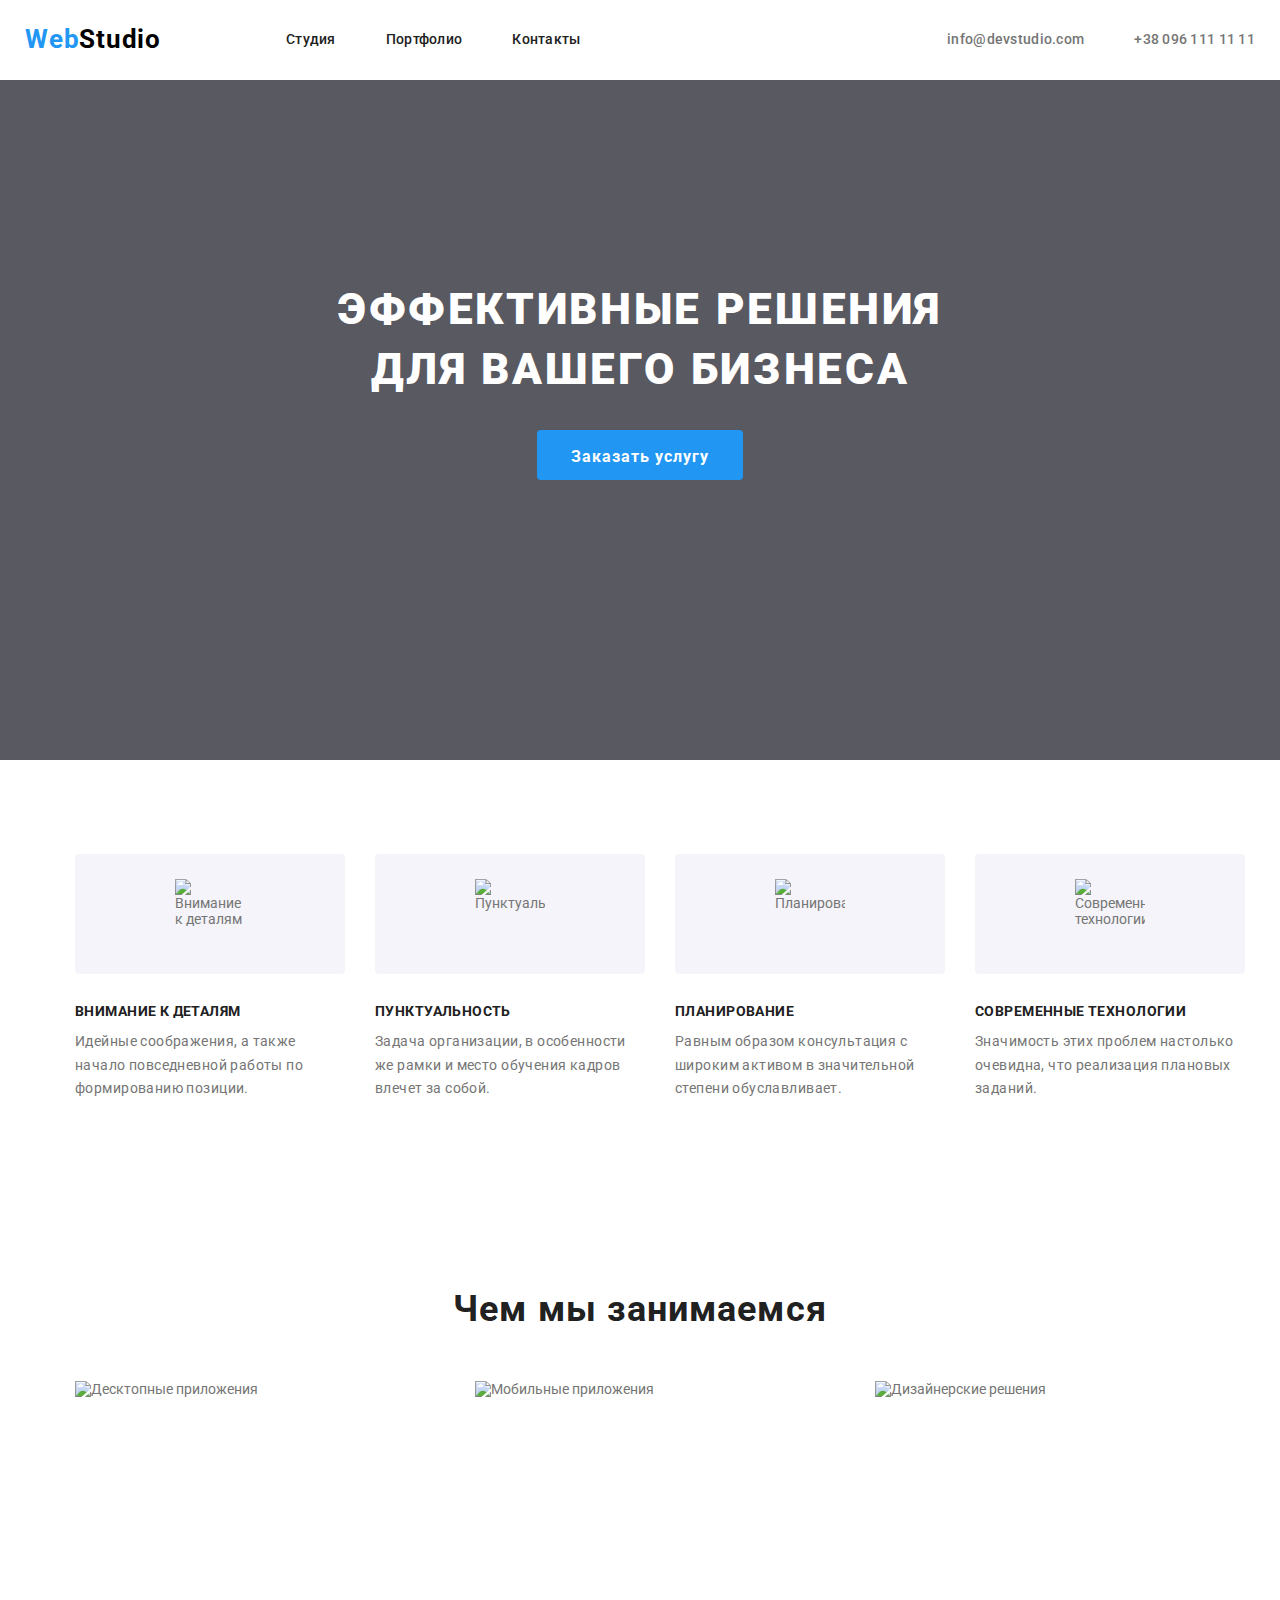
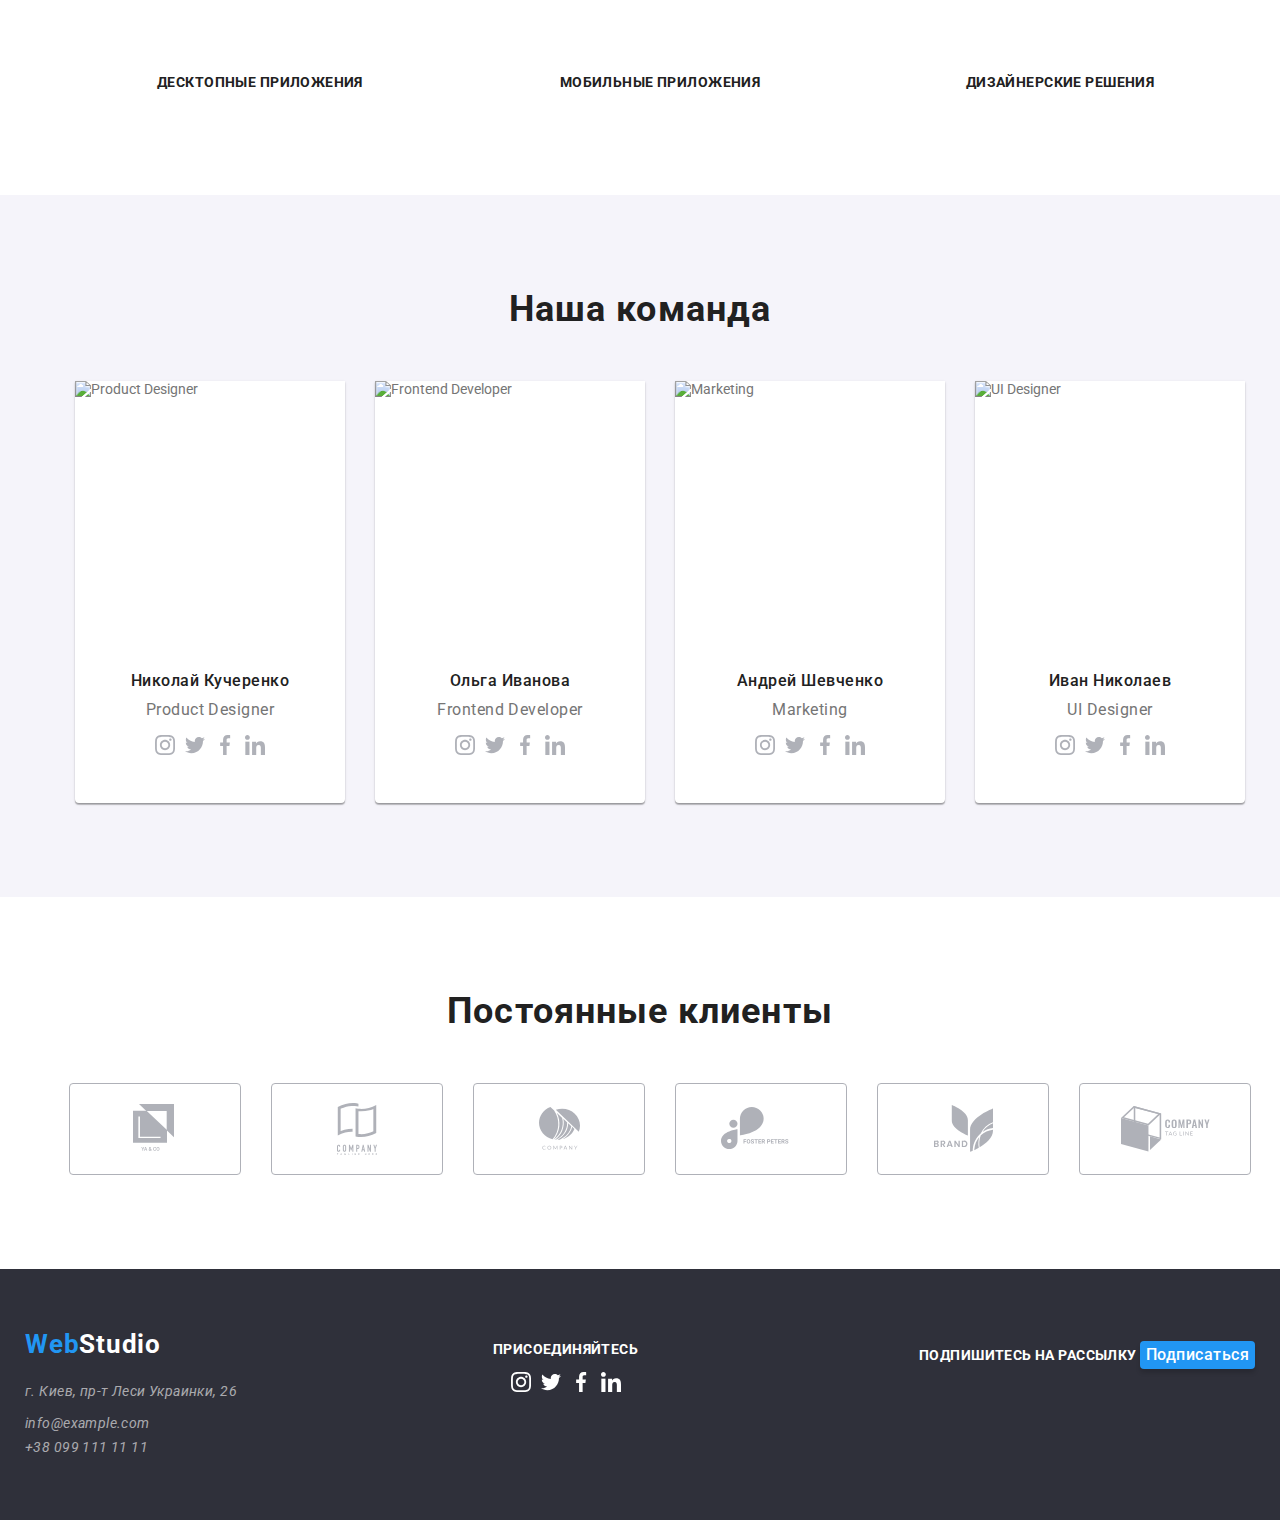
==== index.html @ 4f523de4 "create 4" ====
<!DOCTYPE html>
<html lang="en">
<head>
    <meta charset="UTF-8">
    <meta name="viewport" content="width=device-width, initial-scale=1.0">
    <title>WebStudio</title>
    <link href="https://fonts.googleapis.com/css2?family=Raleway:wght@700&family=Roboto:wght@400;500;700;900&display=swap" rel="stylesheet">
    <link rel="stylesheet" href="./CSS/normalize.css">
    <link rel="stylesheet" href="./CSS/styles.css">
</head>
<body>
    <header class="header">
        <div class="container">      
        <nav class="navigation">
    <a class="logo link" href="">
        <span class="web">Web</span>Studio
    </a>    
    <ul class="navigation-list list">
        <li class="navigation-list-item"> 
            <a class="navigation-link link" href="./index.html">Студия</a> </li>
        <li class="navigation-list-item"> 
            <a class="navigation-link link" href="./portfolio.html">Портфолио</a> </li>
        <li class="navigation-list-item"> 
            <a class="navigation-link link" href="">Контакты</a> </li>
    </ul>
</nav>
    <ul class="header-address list">
        <li> <a class="header-mailto link" href="mailto:info@devstudio.com">info@devstudio.com</a> </li>
        <li> <a class="header-tel link" href="tel:+380961111111">+38 096 111 11 11</a> </li>
    </ul>
    </div>
</header>
    <main>
    <section class="hero">
        <div class="container">
        <h1 class="hero-title">Эффективные решения <br> для вашего бизнеса</h1>
        <button class="modal-button">Заказать услугу</button>
    </div>
</section>
<section class="section">
    <div class="container">
    <ul class="special list">
    <li class="speciality features">
    <img class="special-item-img" src="../homework-01/images/Vector.svg" alt="Внимание к деталям">
    <h3 class="subtitle">Внимание к деталям</h3> 
    <p class="description">Идейные соображения, а также начало повседневной 
        работы по формированию позиции. </p>  
    </li>
    <li class="speciality features">
<img class="special-item-img" src="../homework-01/images/Vector(1).svg" alt="Пунктуальность">
<h3 class="subtitle">Пунктуальность</h3> 
<p class="description">Задача организации, в особенности же рамки
     и место обучения кадров влечет за собой. </p>  
</li>
    <li class="speciality features">
<img class="special-item-img" src="../homework-01/images/Vector(2).svg" alt="Планирование">
<h3 class="subtitle">Планирование</h3> 
<p class="description">Равным образом консультация с широким 
    активом в значительной степени обуславливает.</p>  
</li>
    <li class="speciality features">
<img class="special-item-img" src="../homework-01/images/Vector(3).svg" alt="Современные технологии">
<h3 class="subtitle">Современные технологии</h3> 
<p class="description">Значимость этих проблем настолько очевидна,
     что реализация плановых заданий.</p>  
</li>
</ul>
</div>
</section>
<section class="section">
    <div class="container">
<h2 class="section-subtitle">Чем мы занимаемся</h2>
<ul class="doing-list list">
    <li class="speciality">
   <img src="../homework-01/images/img.jpg" alt="Десктопные приложения"  width="370"
   height="294">
     <h3 class="subtitle-box">Десктопные приложения</h3>
    </li>
    <li class="speciality">
        <img src="../homework-01/images/box.jpg" alt="Мобильные приложения"  width="370"
        height="294">
          <h3 class="subtitle-box">Мобильные приложения</h3>
    </li>
    <li class="speciality">
        <img src="../homework-01/images/img(1).jpg" alt="Дизайнерские решения"  width="370"
        height="294">
          <h3 class="subtitle-box">Дизайнерские решения</h3>
    </li>
</ul>
</div>
</section>
<section class="team section">
    <div class="container">
    <h2 class="section-subtitle">Наша команда</h2>
   <ul class="our-team list">
    <li class="speciality team-item">
        <img class="our-team-img" src="../homework-01/images/img(2).jpg" alt="Product Designer" width="270" height="260">
        <h3 lang="ru" class="subtitle-name">Николай Кучеренко</h3>
        <p lang="en" class="subtitle-position">Product Designer</p>
        <ul class="team-icon list">
            <li class="icon"> <a class="link" href=""> <img src="./images/insta2.svg" alt="Instagram logo"/> </a>
            </li>
            <li class="icon"> <a  class="link" href=""> <img src="./images/twit1.svg" alt="Twitter logo"/></a>
            </li>
            <li class="icon"> <a class="link" href=""> <img src="./images/faceb1.svg" alt="Facebook logo"/></a>
            </li>
            <li class="icon"> <a class="link" href=""> <img src="./images/link1.svg" alt="Linkedin logo"/></a>
            </li>
        </ul>
    </li>
    <li class="speciality team-item">
        <img class="our-team-img" src="../homework-01/images/img(3).jpg" alt="Frontend Developer" width="270" height="260">
        <h3 lang="ru" class="subtitle-name">Ольга Иванова</h3>
        <p lang="en" class="subtitle-position">Frontend Developer</p>
        <ul class="team-icon list">
            <li class="icon"> <a href=""><img src="./images/insta2.svg" alt="Instagram logo"/> </a>
            </li>
            <li class="icon"> <a href=""><img src="./images/twit1.svg" alt="Twitter logo"/></a>
            </li>
            <li class="icon"> <a href=""><img src="./images/faceb1.svg" alt="Facebook logo"/></a>
            </li>
            <li class="icon"> <a href=""><img src="./images/link1.svg" alt="Linkedin logo"/></a>
            </li>
        </ul>
    </li>
    <li class="speciality team-item">
        <img class="our-team-img" src="../homework-01/images/img(4).jpg" alt="Marketing" width="270" height="260">
        <h3 lang="ru" class="subtitle-name">Андрей Шевченко</h3>
        <p lang="en" class="subtitle-position">Marketing</p>
        <ul class="team-icon list">
            <li class="icon"> <a  href=""> <img src="./images/insta2.svg" alt="Instagram logo"/> </a>
            </li>
            <li class="icon"> <a  href=""> <img src="./images/twit1.svg" alt="Twitter logo"/></a>
            </li>
            <li class="icon"> <a  href=""> <img src="./images/faceb1.svg" alt="Facebook logo"/></a>
            </li>
            <li class="icon"> <a  href=""> <img src="./images/link1.svg" alt="Linkedin logo"/></a>
            </li>
        </ul>
    </li>
    <li class="speciality team-item">
        <img class="our-team-img" src="../homework-01/images/img(5).jpg" alt="UI Designer" width="270" height="260">
        <h3 lang="ru" class="subtitle-name">Иван Николаев</h3>
        <p lang="en" class="subtitle-position">UI Designer</p>
        <ul class="team-icon list">
            <li class="icon"> <a  href=""> <img src="./images/insta2.svg" alt="Instagram logo"/> </a>
            </li>
            <li class="icon"> <a  href=""> <img src="./images/twit1.svg" alt="Twitter logo"/></a>
            </li>
            <li class="icon"> <a  href=""> <img src="./images/faceb1.svg" alt="Facebook logo"/></a>
            </li>
            <li class="icon"> <a  href=""> <img src="./images/link1.svg" alt="Linkedin logo"/></a>
            </li>
        </ul>
    </li>
    </ul>
</div>
</section>
<section class="section">
    <div class="container">
    <h2 class="section-subtitle">Постоянные клиенты</h2>
    <ul class="our-clients list">
        <li class="client-icon speciality">
            <a href=""><img src="./images/logo1.svg" alt="Company logo 1"/> </a>
        </li>
        <li class="client-icon speciality">
            <a href=""><img src="./images/logo2.svg" alt="Company logo 2"/> </a>
        </li>
        <li class="client-icon speciality">
            <a href=""><img src="./images/logo3.svg" alt="Company logo 3"/> </a>
        </li>
        <li class="client-icon speciality">
            <a href=""><img src="./images/logo4.svg" alt="Company logo 4"/> </a>
        </li>
        <li class="client-icon speciality">
            <a href=""><img src="./images/logo5.svg" alt="Company logo 5"/> </a>
        </li>
        <li class="client-icon speciality">
            <a href=""><img src="./images/logo6.svg" alt="Company logo 6"/> </a>
        </li>
    </ul>
</div>
</section>
</main>
<footer class="footer">
    <div class="container">
  <div class="footer-logo">  
      <a class="logotype link" href="">
    <span class="web">Web</span>Studio
</a> 
    <address>
        <p class="address">г. Киев, пр-т Леси Украинки, 26</p>
        <a class="footer-mailto" href="mailto:info@example.com">info@example.com</a> <br/>
        <a class="footer-tel" href="tel:+380991111111">+38 099 111 11 11</a>
    </address>
</div>
<div class="footer-subscribe">
<b class="footer-subtitle">ПРИСОЕДИНЯЙТЕСЬ</b>
        <ul class="footer-icons list">
    <li class="footer-icons-label"> 
     <a href=""><img src="./images/instagram-f.svg" alt="Instagram logo"/> </a>
    </li>
    <li class="footer-icons-label"> 
        <a  href=""> <img src="./images/twitter-f.svg" alt="Twitter logo"/> </a>
    </li>
    <li class="footer-icons-label"> 
        <a  href=""> <img src="./images/facebook-f.svg" alt="Facebook logo"/> </a>
    </li>
    <li class="footer-icons-label"> 
        <a  href=""> <img src="./images/linkedin-f.svg" alt="Linkedin logo"/> </a>
    </li>
</ul>
</div>
<div class="footer-subtitle-subtitle">
    <b class="footer-subtitle">ПОДПИШИТЕСЬ НА РАССЫЛКУ</b>
    <button class="footer-button">Подписаться</button>
</div>
    </div>
</footer>
</body>
</html>
---- CSS/styles.css ----
:root {
    --main-font:'Roboto', sans-serif;
    --secondary-font:'Raleway', sans-serif;
    --title-light-theme-color: #212121;
    --title-dark-theme-color:#FFFFFF;
    --main-text-color:#757575;
    --aksent-color:#2196F3;
}
body {
    font-family: var(--main-font);
    font-size: 14px;
    background-color: #FFFFF;
    color: var(--main-text-color);
}
.logo {
padding-top: 24px;
padding-bottom: 25px;
margin-right: 85px;
font-family: var(--secondary-font)
font-style: normal;
font-weight: bold;
font-size: 26px;
line-height: 1.19;
letter-spacing: 0.03em;
color:#000000;
}
.web {
    color: var(--aksent-color);
}
.link {
    text-decoration: none;
    display: block;
}
.list {
    list-style:none;
}
.container {
    width: 1230px;
    padding-left: 15px;
    padding-right: 15px;
    margin-left: auto;
    margin-right: auto;
}
.header .container {
    display: flex;
    align-items: center;
    justify-content: space-between;
}
.header-address {
    display: flex;}
.header-mailto, .header-tel {
    padding-top: 32px;
    padding-bottom: 32px;
}
.header-mailto {
    margin-right: 50px;
}
.navigation {
    display: flex;
    align-items: center;
}
.navigation-list {
display: flex;
margin-top: 0px;
margin-bottom: 0px;
}
.navigation-link {
padding-top: 32px;
padding-bottom: 32px;
}
.navigation-list-item:not(:last-child) {
    margin-right: 50px;
}
.navigation-link,.header-mailto,.header-tel {
    font-weight: 500;
    font-size: 14px;
    line-height: 1.14;
    letter-spacing: 0.02em;  
    color: var(--title-light-theme-color);
}
.navigation-link:hover,
.navigation-link:focus {
    color: var(--aksent-color);
}
.header-address {
    margin-top: 0px;
    margin-bottom: 0px;
}
.header-mailto,.header-tel {
    color: var(--main-text-color);
    }
.header-mailto:hover, 
.header-mailto:focus {
color: var(--aksent-color);
}
.header-tel:hover, 
.header-tel:focus {
color: var(--aksent-color);
}
.hero {
    display: flex;
    background-color: rgba(47, 48, 58, 0.8);
    
    padding-top: 200px;
    padding-bottom: 280px;
}
.hero-title {
    margin-top: 0px;
margin-bottom: 30px;
font-weight: 900;
font-size: 44px;
line-height:1.36;
text-align: center;
letter-spacing: 0.06em;
text-transform: uppercase;
color: var(--title-dark-theme-color);
}
.modal-button {
display: flex;
margin: auto;
padding: 10px 32px;
min-width: 200px;
height: 50px;
font-weight: bold;
font-size: 16px;
line-height: 1.88;
text-align: center;
letter-spacing: 0.06em;
background-color: var(--aksent-color);
color: var(--title-dark-theme-color);
border-radius: 4px;
border-color: transparent;
}
img {
    display: block;
}
p {
    margin-top: 0px;
    margin-bottom: 0px;
}
.section {
    padding-top: 94px;
    padding-bottom: 94px;
}
.special {
    display: flex;
    justify-content: center;
    margin-top: 0px;
    margin-bottom: 0px;
    }
.speciality:not(:last-child) {
    margin-right: 30px;}

.special-item-img {
display: flex;
justify-content: center;
align-items: center;
margin-bottom: 30px;
width: 70px;
height: 70px;
padding-left: 100px;
padding-right: 100px;
padding-top: 25px;
padding-bottom: 25px;
background: #F5F4FA;
border-color: transparent;
border-radius: 4px;
}    
.subtitle, .subtitle-box, .footer-subtitle {
font-weight: bold;
font-size: 14px;
line-height: 1.14;
letter-spacing: 0.03em;
text-transform: uppercase;
color: var(--title-light-theme-color)
}
.features {
    width: 270px;
}
.doing-list {
    display: flex;
    justify-content: center;
    margin-top: 0px;
    margin-bottom: 0px;
}
.team {
    background: #F5F4FA;
}
h2 {
    margin-top: 0px;
    margin-bottom: 50px;
}
h3 {
    margin-top: 0px;
    margin-bottom: 10px;
}
.our-team {
    display: flex;
    justify-content: center;
    margin-top: 0px;
    margin-bottom: 0px;   
}
.team-item {
    width: 270px;
height: 422px;
background: #FFFFFF;
box-shadow: 0px 2px 1px rgba(0, 0, 0, 0.2), 0px 1px 1px rgba(0, 0, 0, 0.14), 0px 1px 3px rgba(0, 0, 0, 0.12);
border-radius: 0px 0px 4px 4px;
}
.our-team-img {
    margin-bottom: 30px;
}
.description, .description-portfolio {
font-size: 14px;
line-height: 1.71;
letter-spacing: 0.03em;
color:var(--main-text-color);
}
.description-portfolio {
margin-bottom: 20px;
font-size: 16px;
line-height: 1.88;
}
.section-subtitle {
font-weight: bold;
font-size: 36px;
line-height: 1.16;
text-align: center;
letter-spacing: 0.03em;
color: var(--title-light-theme-color)
}
.subtitle-box {
text-align: center;
color: var(--title-light-theme-color);
}
.subtitle-name {
    margin-bottom: 10px;
}
.subtitle-position {
    margin-bottom: 16px;
}
.subtitle-name, .subtitle-position {
font-weight: 500;
font-size: 16px;
line-height: 1.19;
text-align: center;
letter-spacing: 0.03em;
color: var(--title-light-theme-color)
}
.subtitle-position {
font-weight: normal;
color: var(--main-text-color);
}
.team-icon {
    display: flex;
    align-items: center;
    justify-content: center;
    padding-left: 0px;
}
.icon:hover,
.icon:focus {
    background-color: var(--aksent-color);
}
.icon:not(:last-child) {
    margin-right: 10px;
}
.team-icon-img {
    ;
    width: 44px;
    height: 44px;
}
.our-clients {
    display: flex;
    justify-content: center;
    margin-top: 0px;
    margin-bottom: 0px;
}
.client-icon {
display: flex;
justify-content: center;
align-items: center;
width: 170px;
height: 90px;
border: 1px solid #AFB1B8;
border-radius: 4px;
}
.client-icon:not(:last-child) {
    margin-right: 30px;
}
.client-icon:hover,
.client-icon:focus {
    border-color: var(--aksent-color);
}
.footer {
    background: #2F303A;   
}
.footer .container {
    display: flex;
    justify-content: space-between;
    }
.footer-logo {
    margin-right: 69px;
    padding-top: 60px;
    padding-bottom: 60px;
}
.logotype {
margin-bottom: 20px;
font-family: var(--secondary-font)
font-style: normal;
font-weight: bold;
font-size: 26px;
line-height: 1.19;
letter-spacing: 0.03em;
}
.logotype,.address {
color:var(--title-dark-theme-color);
}
.footer-mailto, .footer-tel, .address{
text-decoration: none;
font-weight: normal;
font-size: 14px;
line-height: 1.71;
letter-spacing: 0.03em;
color: rgba(255, 255, 255, 0.6);
}

.address,.footer-mailto {
margin-bottom: 9px;
}

.footer-mailto:hover,
.footer-mailto:focus {
    color: var(--aksent-color);
}
.footer-tel:hover,
.footer-tel:focus {
    color: var(--aksent-color);
}
.footer-subscribe {
margin-right: 94px;
padding-top: 72px;
   }
 .footer-subtitle-subtitle {
 padding-top: 72px;
    
 }  
.footer-subtitle {
margin-bottom: 20px;
color: var(--title-dark-theme-color);
}
.footer-icons {
    display: flex;
    justify-content: center;
    align-items: center;
    padding-left: 0px;
    margin-bottom: 0px;
    }
.footer-icons-label:not(:last-child) {
    margin-right: 10px;}

.footer-button {
font-weight: 500;
font-size: 16px;
line-height: 1.625;
text-align: center;
letter-spacing: 0.03em;
color: var(--title-dark-theme-color);
background: var(--aksent-color);
box-shadow: 0px 4px 4px rgba(0, 0, 0, 0.15);
border-radius: 4px;
border: transparent;
}

.button-item {
    display: flex;
    align-items: center;
    justify-content: center;
    padding-top: 93px;
    padding-bottom: 50px;
}
.button {
    margin-right: 8px;
    padding-top: 6px;
    padding-bottom: 6px;
    padding-left: 22px;
    padding-right: 22px;
background: #F5F4FA;
border-radius: 4px;
border-color: transparent;
}
.button:hover,
.button:focus {
    background-color: var(--aksent-color);
    color: var(--title-dark-theme-color);
}
.portfolio-container {
    display: flex;
    flex-wrap: wrap;
    margin-top: 0px;
    margin-bottom: 0px;
}
.portfolio-list {
margin-right: 30px;
margin-bottom: 30px;
width: 370px;
height: 404px;
background: #FFFFFF;
border: 1px solid #EEEEEE;
}
.portfolio-list:nth-child(3n) {
    margin: 0px;
}
.portfolio-list:nth-last-child(-n + 3){
    margin-bottom: 0px;
}
.portfolio-link {
    margin-bottom: 20px;
}
.subtitle-portfolio {
    margin-bottom: 4px;
font-weight: bold;
font-size: 18px;
line-height: 2;
letter-spacing: 0.06em;
color: var(--title-light-theme-color);
}
.subtitle-portfolio, .description-portfolio {
    margin-left: 24px;
    margin-right: 24px;
}
.text-portfolio {
font-size: 18px;
line-height: 1.56;
letter-spacing: 0.03em;
color: var(--title-dark-theme-color);
}
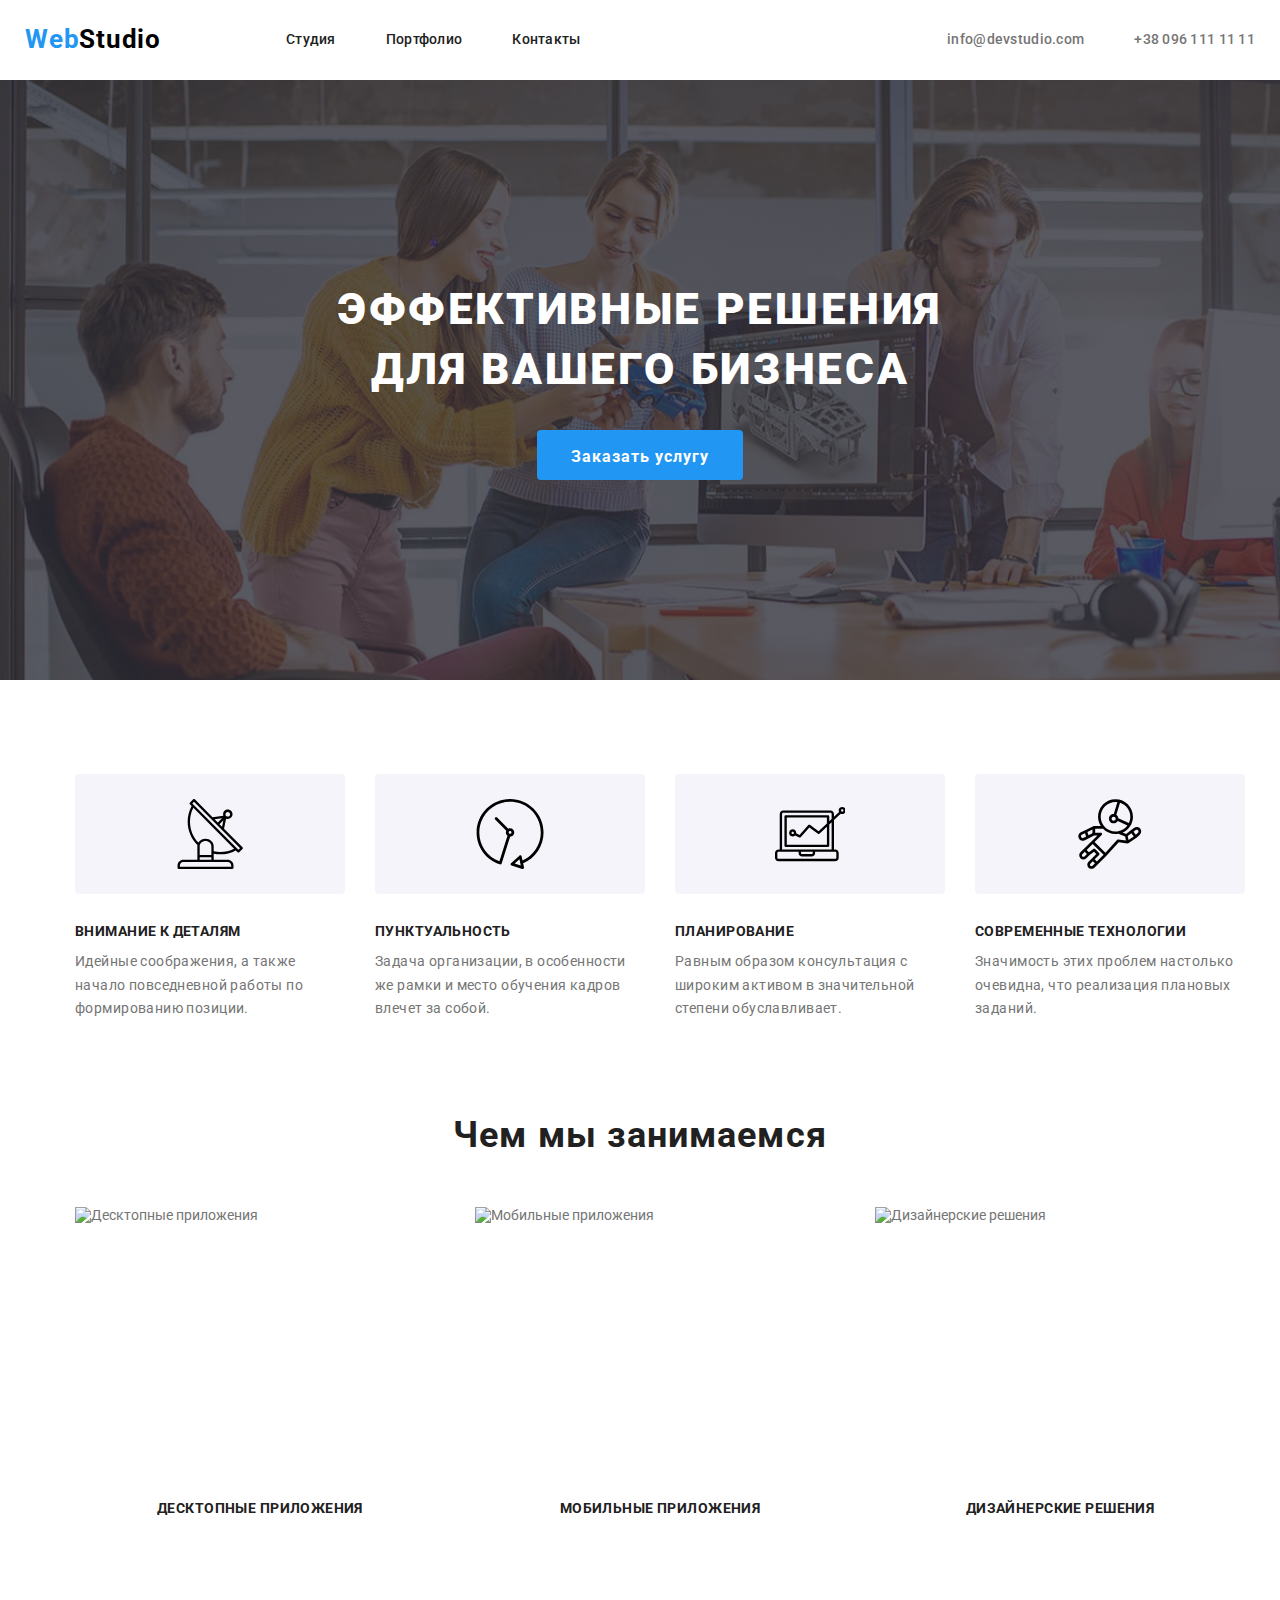
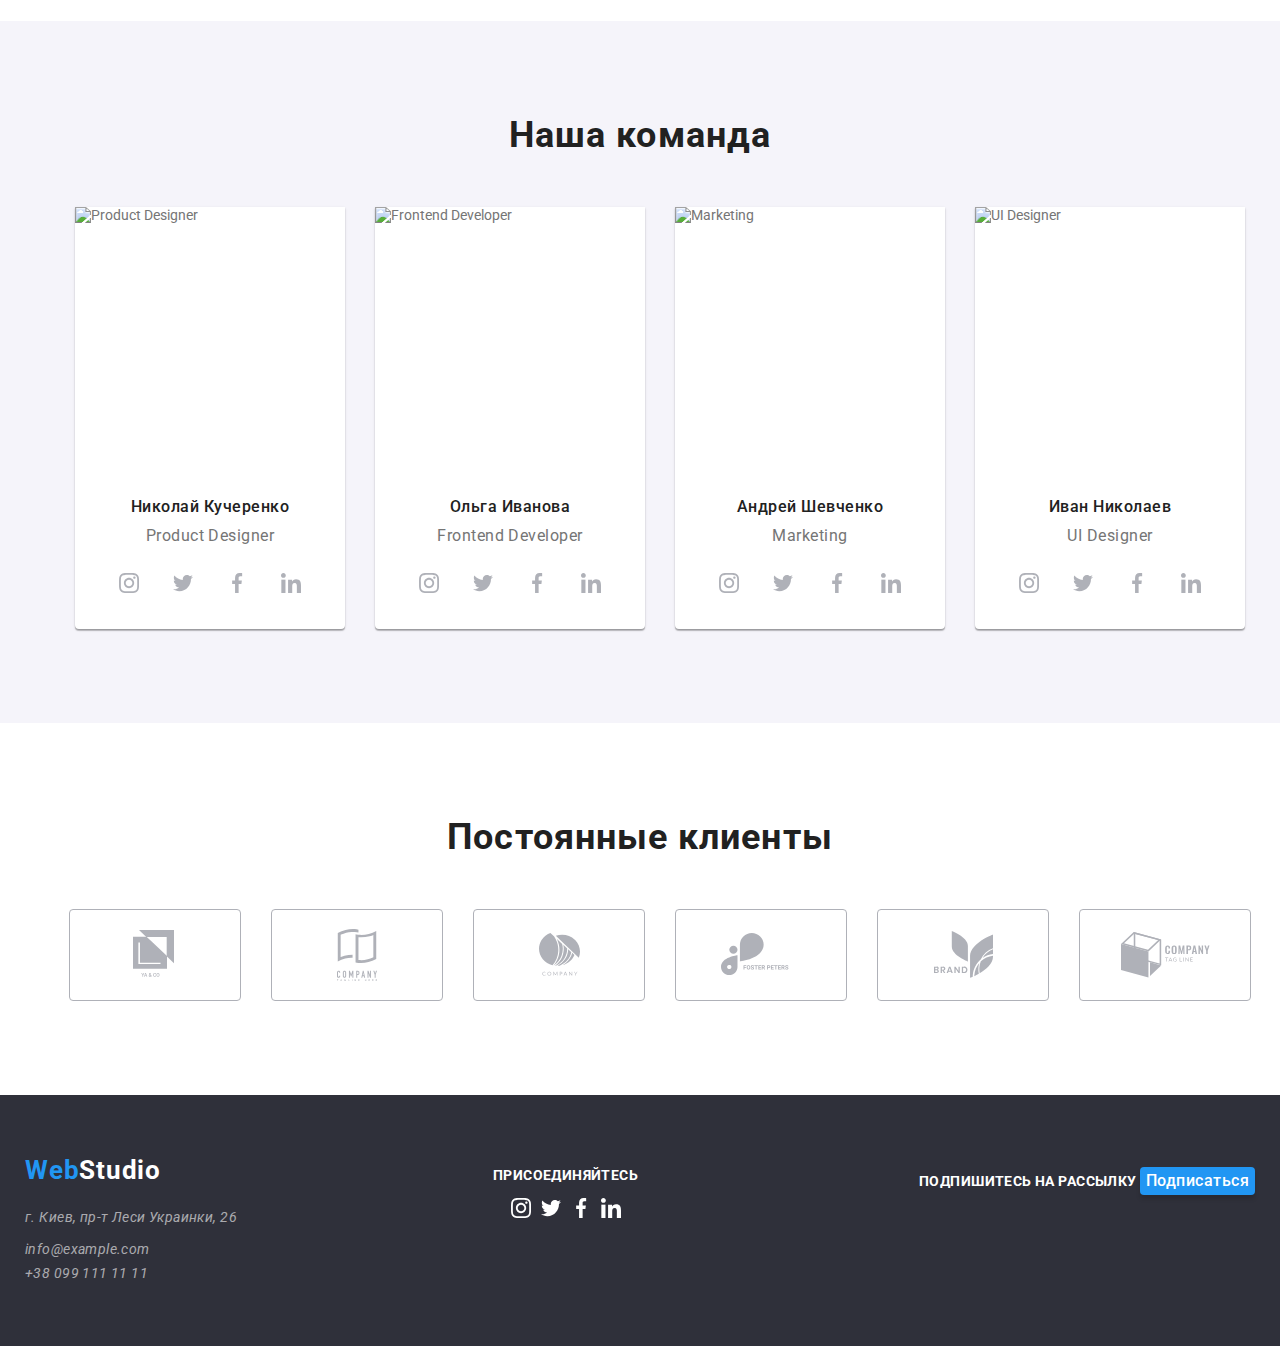
==== commit af9802cf: "Сделала соц иконки" ====
--- a/index.html
+++ b/index.html
@@ -37,29 +37,37 @@
         <button class="modal-button">Заказать услугу</button>
     </div>
 </section>
-<section class="section">
+<section class="section our-features">
     <div class="container">
     <ul class="special list">
     <li class="speciality features">
-    <img class="special-item-img" src="../homework-01/images/Vector.svg" alt="Внимание к деталям">
+    <svg class="special-item-img">
+        <use href="./images/sprite.svg#icon-Vector"></use>
+    </svg>
     <h3 class="subtitle">Внимание к деталям</h3> 
     <p class="description">Идейные соображения, а также начало повседневной 
         работы по формированию позиции. </p>  
     </li>
     <li class="speciality features">
-<img class="special-item-img" src="../homework-01/images/Vector(1).svg" alt="Пунктуальность">
+        <svg class="special-item-img">
+            <use href="./images/sprite.svg#icon-Vector1"></use>
+        </svg>
 <h3 class="subtitle">Пунктуальность</h3> 
 <p class="description">Задача организации, в особенности же рамки
      и место обучения кадров влечет за собой. </p>  
 </li>
     <li class="speciality features">
-<img class="special-item-img" src="../homework-01/images/Vector(2).svg" alt="Планирование">
+        <svg class="special-item-img">
+            <use href="./images/sprite.svg#icon-Vector2"></use>
+        </svg>
 <h3 class="subtitle">Планирование</h3> 
 <p class="description">Равным образом консультация с широким 
     активом в значительной степени обуславливает.</p>  
 </li>
     <li class="speciality features">
-<img class="special-item-img" src="../homework-01/images/Vector(3).svg" alt="Современные технологии">
+        <svg class="special-item-img">
+            <use href="./images/sprite.svg#icon-Vector3"></use>
+        </svg>
 <h3 class="subtitle">Современные технологии</h3> 
 <p class="description">Значимость этих проблем настолько очевидна,
      что реализация плановых заданий.</p>  
@@ -67,7 +75,7 @@
 </ul>
 </div>
 </section>
-<section class="section">
+<section class="section our-work">
     <div class="container">
 <h2 class="section-subtitle">Чем мы занимаемся</h2>
 <ul class="doing-list list">
@@ -98,13 +106,21 @@
         <h3 lang="ru" class="subtitle-name">Николай Кучеренко</h3>
         <p lang="en" class="subtitle-position">Product Designer</p>
         <ul class="team-icon list">
-            <li class="icon"> <a class="link" href=""> <img src="./images/insta2.svg" alt="Instagram logo"/> </a>
-            </li>
-            <li class="icon"> <a  class="link" href=""> <img src="./images/twit1.svg" alt="Twitter logo"/></a>
-            </li>
-            <li class="icon"> <a class="link" href=""> <img src="./images/faceb1.svg" alt="Facebook logo"/></a>
-            </li>
-            <li class="icon"> <a class="link" href=""> <img src="./images/link1.svg" alt="Linkedin logo"/></a>
+            <li class="icon"> <a class="team-icon-social-list link" href=""> 
+                <svg class="team-icon-list-svg">
+                <use href="./images/sprite.svg#icon-insta2"></use></svg></a>
+            </li>
+            <li class="icon"> <a  class="team-icon-social-list link" href=""> 
+                <svg class="team-icon-list-svg">
+                <use href="./images/sprite.svg#icon-twit1"></use> </svg></a>             </svg></a>
+            </li>
+            <li class="icon"> <a class="team-icon-social-list link" href=""> 
+                <svg class="team-icon-list-svg">
+                <use href="./images/sprite.svg#icon-faceb1"></use></svg></a>
+            </li>
+            <li class="icon"> <a class="team-icon-social-list link" href=""> 
+                <svg class="team-icon-list-svg">
+                <use href="./images/sprite.svg#icon-link1"></use></svg></a>
             </li>
         </ul>
     </li>
@@ -113,13 +129,21 @@
         <h3 lang="ru" class="subtitle-name">Ольга Иванова</h3>
         <p lang="en" class="subtitle-position">Frontend Developer</p>
         <ul class="team-icon list">
-            <li class="icon"> <a href=""><img src="./images/insta2.svg" alt="Instagram logo"/> </a>
-            </li>
-            <li class="icon"> <a href=""><img src="./images/twit1.svg" alt="Twitter logo"/></a>
-            </li>
-            <li class="icon"> <a href=""><img src="./images/faceb1.svg" alt="Facebook logo"/></a>
-            </li>
-            <li class="icon"> <a href=""><img src="./images/link1.svg" alt="Linkedin logo"/></a>
+            <li class="icon"> <a class="team-icon-social-list link" href=""> 
+                <svg class="team-icon-list-svg">
+                <use href="./images/sprite.svg#icon-insta2"></use></svg></a>
+            </li>
+            <li class="icon"> <a  class="team-icon-social-list link" href=""> 
+                <svg class="team-icon-list-svg">
+                <use href="./images/sprite.svg#icon-twit1"></use> </svg></a>             </svg></a>
+            </li>
+            <li class="icon"> <a class="team-icon-social-list link" href=""> 
+                <svg class="team-icon-list-svg">
+                <use href="./images/sprite.svg#icon-faceb1"></use></svg></a>
+            </li>
+            <li class="icon"> <a class="team-icon-social-list link" href=""> 
+                <svg class="team-icon-list-svg">
+                <use href="./images/sprite.svg#icon-link1"></use></svg></a>
             </li>
         </ul>
     </li>
@@ -128,13 +152,21 @@
         <h3 lang="ru" class="subtitle-name">Андрей Шевченко</h3>
         <p lang="en" class="subtitle-position">Marketing</p>
         <ul class="team-icon list">
-            <li class="icon"> <a  href=""> <img src="./images/insta2.svg" alt="Instagram logo"/> </a>
-            </li>
-            <li class="icon"> <a  href=""> <img src="./images/twit1.svg" alt="Twitter logo"/></a>
-            </li>
-            <li class="icon"> <a  href=""> <img src="./images/faceb1.svg" alt="Facebook logo"/></a>
-            </li>
-            <li class="icon"> <a  href=""> <img src="./images/link1.svg" alt="Linkedin logo"/></a>
+            <li class="icon"> <a class="team-icon-social-list link" href=""> 
+                <svg class="team-icon-list-svg">
+                <use href="./images/sprite.svg#icon-insta2"></use></svg></a>
+            </li>
+            <li class="icon"> <a  class="team-icon-social-list link" href=""> 
+                <svg class="team-icon-list-svg">
+                <use href="./images/sprite.svg#icon-twit1"></use> </svg></a>             </svg></a>
+            </li>
+            <li class="icon"> <a class="team-icon-social-list link" href=""> 
+                <svg class="team-icon-list-svg">
+                <use href="./images/sprite.svg#icon-faceb1"></use></svg></a>
+            </li>
+            <li class="icon"> <a class="team-icon-social-list link" href=""> 
+                <svg class="team-icon-list-svg">
+                <use href="./images/sprite.svg#icon-link1"></use></svg></a>
             </li>
         </ul>
     </li>
@@ -143,13 +175,21 @@
         <h3 lang="ru" class="subtitle-name">Иван Николаев</h3>
         <p lang="en" class="subtitle-position">UI Designer</p>
         <ul class="team-icon list">
-            <li class="icon"> <a  href=""> <img src="./images/insta2.svg" alt="Instagram logo"/> </a>
-            </li>
-            <li class="icon"> <a  href=""> <img src="./images/twit1.svg" alt="Twitter logo"/></a>
-            </li>
-            <li class="icon"> <a  href=""> <img src="./images/faceb1.svg" alt="Facebook logo"/></a>
-            </li>
-            <li class="icon"> <a  href=""> <img src="./images/link1.svg" alt="Linkedin logo"/></a>
+            <li class="icon"> <a class="team-icon-social-list link" href=""> 
+                <svg class="team-icon-list-svg">
+                <use href="./images/sprite.svg#icon-insta2"></use></svg></a>
+            </li>
+            <li class="icon"> <a  class="team-icon-social-list link" href=""> 
+                <svg class="team-icon-list-svg">
+                <use href="./images/sprite.svg#icon-twit1"></use> </svg></a>             </svg></a>
+            </li>
+            <li class="icon"> <a class="team-icon-social-list link" href=""> 
+                <svg class="team-icon-list-svg">
+                <use href="./images/sprite.svg#icon-faceb1"></use></svg></a>
+            </li>
+            <li class="icon"> <a class="team-icon-social-list link" href=""> 
+                <svg class="team-icon-list-svg">
+                <use href="./images/sprite.svg#icon-link1"></use></svg></a>
             </li>
         </ul>
     </li>
--- a/CSS/styles.css
+++ b/CSS/styles.css
@@ -99,10 +99,13 @@
 }
 .hero {
     display: flex;
-    background-color: rgba(47, 48, 58, 0.8);
-    
+    background-image: linear-gradient(rgba(47, 48, 58, 0.8),
+     rgba(47, 48, 58, 0.8)
+     ), url(../images/Header-img.jpg);
+    background-repeat: no-repeat;
+   background-size: 1600px 600px;
     padding-top: 200px;
-    padding-bottom: 280px;
+    padding-bottom: 200px;
 }
 .hero-title {
     margin-top: 0px;
@@ -141,6 +144,9 @@
 .section {
     padding-top: 94px;
     padding-bottom: 94px;
+}
+.our-features {
+    padding-bottom: 0px;
 }
 .special {
     display: flex;
@@ -257,17 +263,29 @@
     justify-content: center;
     padding-left: 0px;
 }
-.icon:hover,
-.icon:focus {
-    background-color: var(--aksent-color);
-}
 .icon:not(:last-child) {
     margin-right: 10px;
 }
-.team-icon-img {
-    ;
+.team-icon-social-list {
+display: flex;
+    justify-content: center;
+    align-items: center;
     width: 44px;
     height: 44px;
+    border-radius: 50%;
+    background-color: var(--title-dark-theme-color)
+}
+.team-icon-social-list:hover {
+    background-color: var(--aksent-color);
+}
+.team-icon-list-svg {
+   width: 20px;
+    height: 20px;
+    fill: #AFB1B8;
+}
+.team-icon-social-list:hover .team-icon-list-svg
+{
+    fill: var(--title-dark-theme-color);
 }
 .our-clients {
     display: flex;
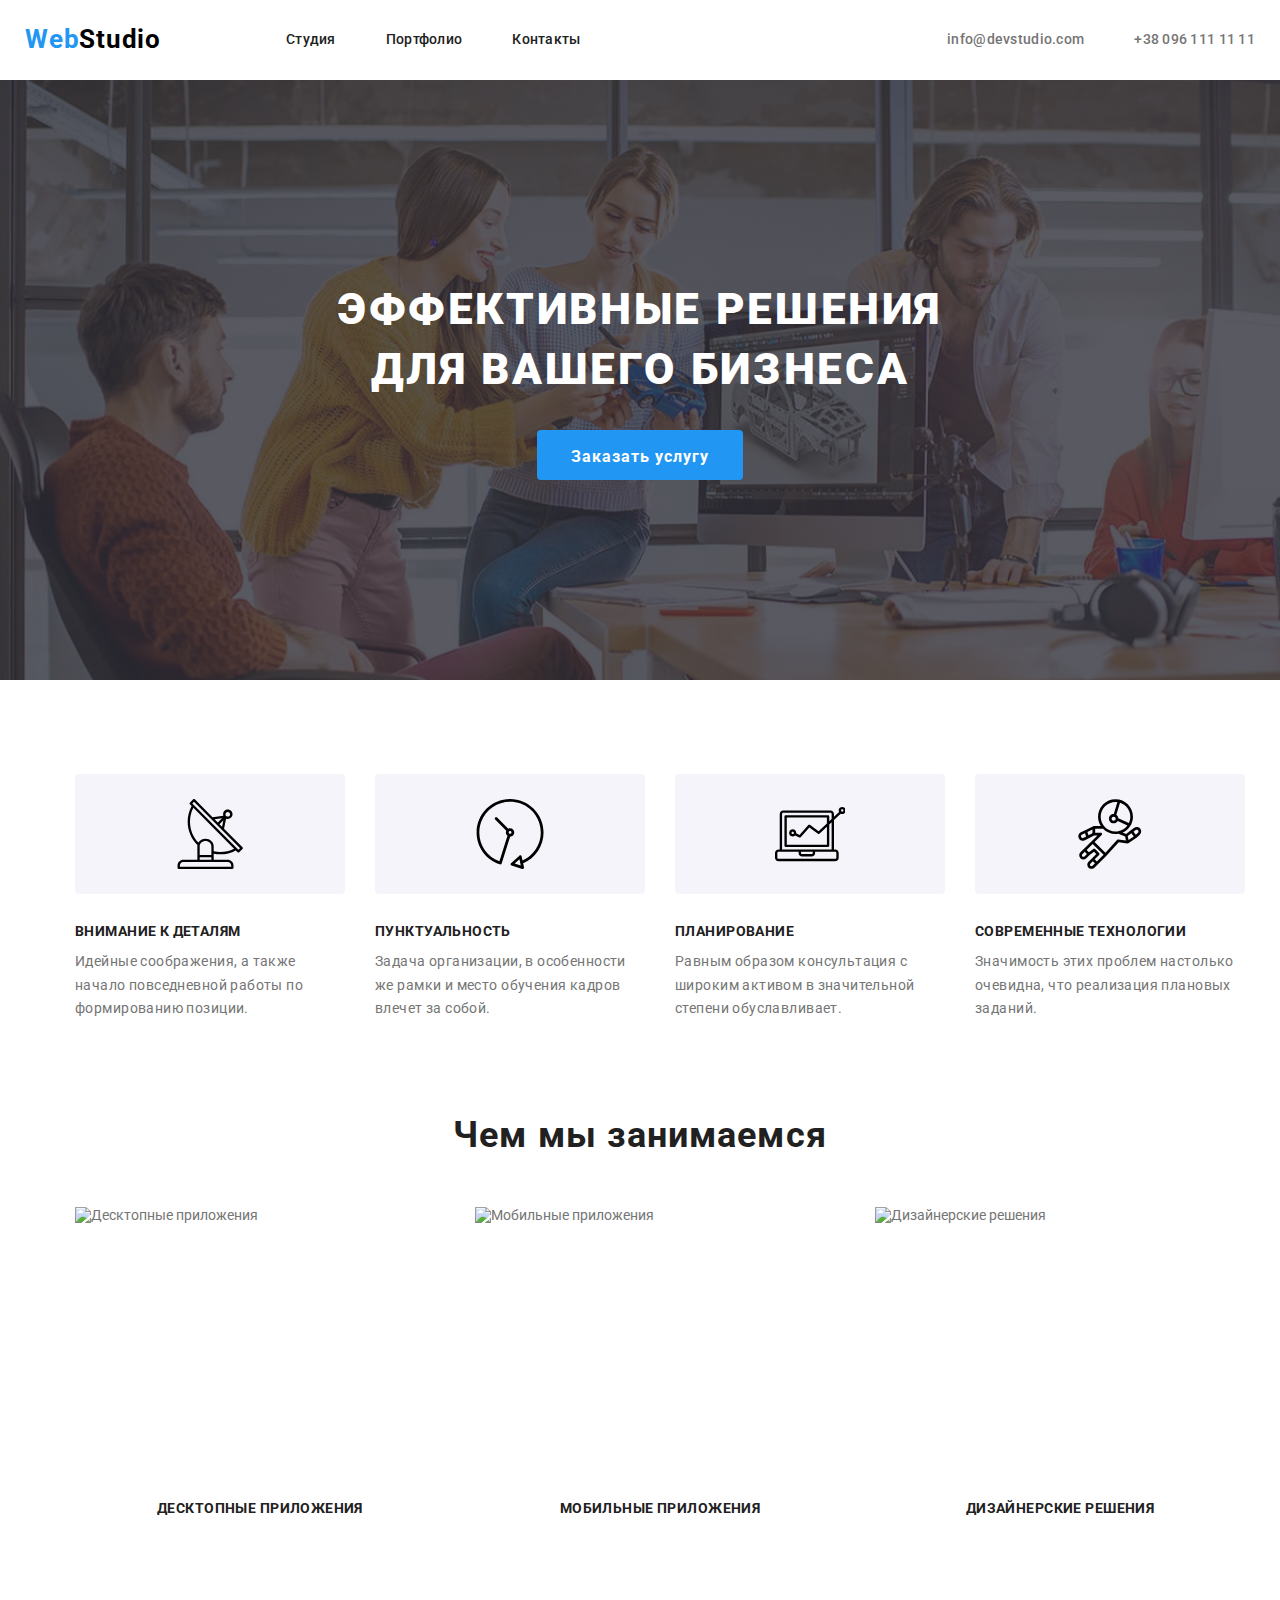
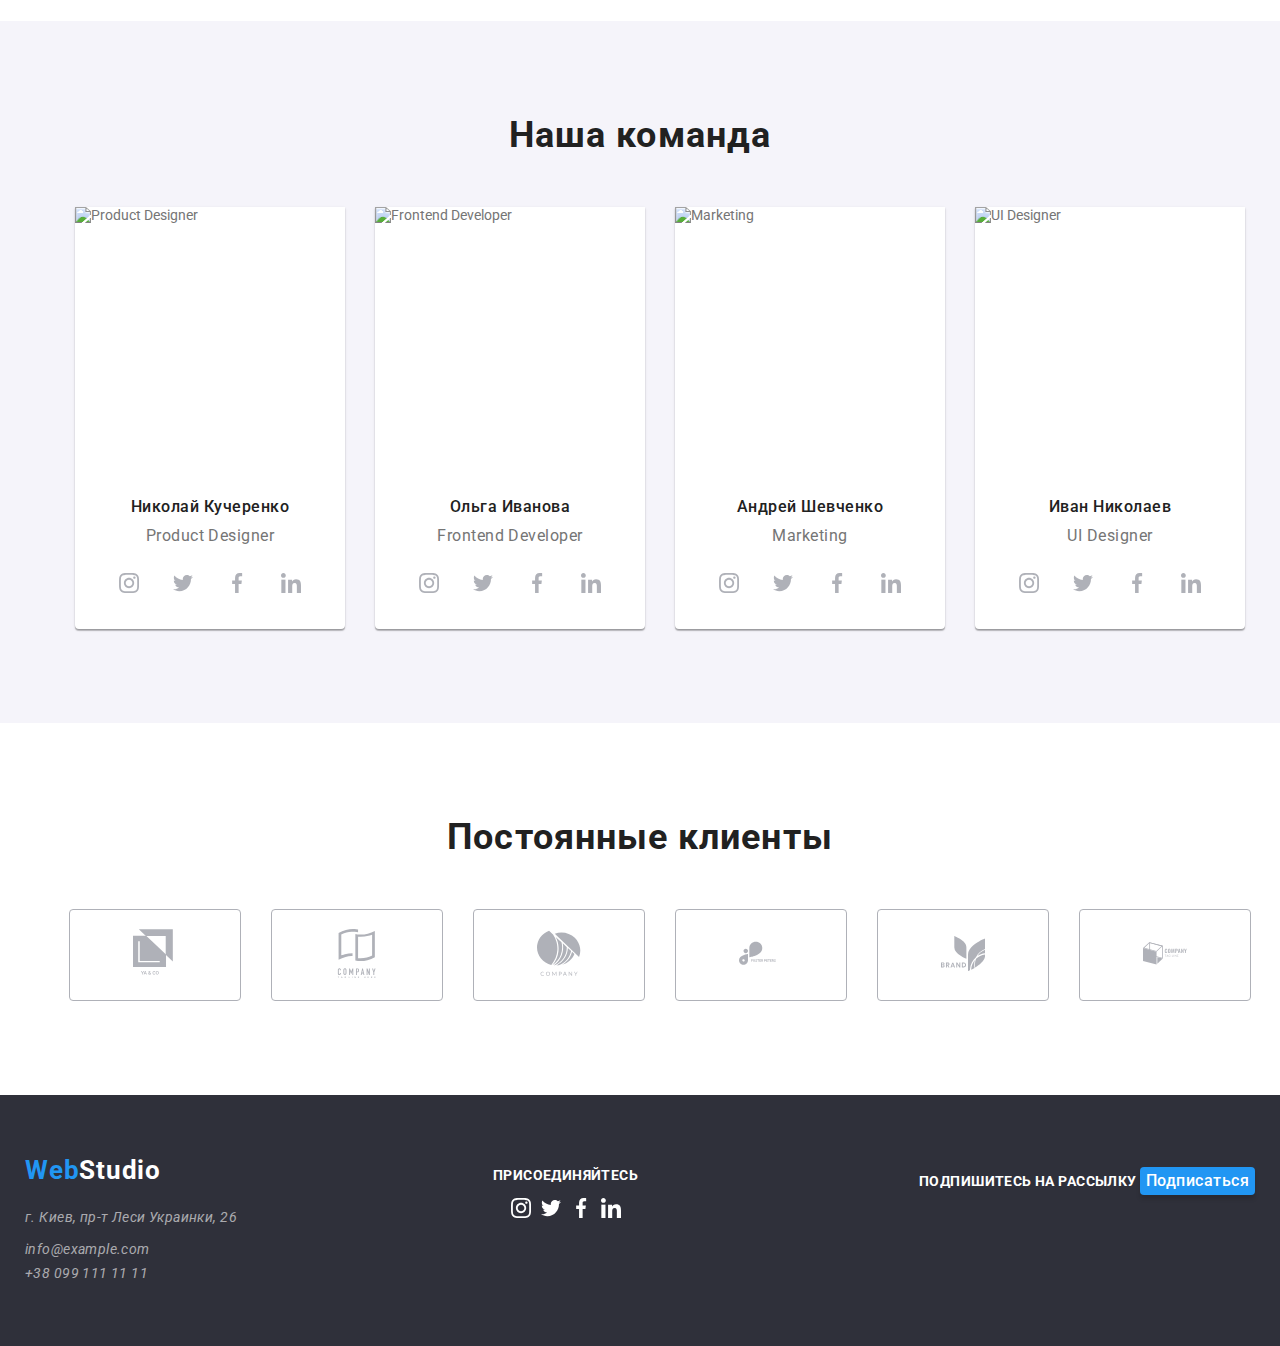
==== commit 62f240bc: "добавлено постоянные клиенты" ====
--- a/index.html
+++ b/index.html
@@ -201,22 +201,28 @@
     <h2 class="section-subtitle">Постоянные клиенты</h2>
     <ul class="our-clients list">
         <li class="client-icon speciality">
-            <a href=""><img src="./images/logo1.svg" alt="Company logo 1"/> </a>
-        </li>
-        <li class="client-icon speciality">
-            <a href=""><img src="./images/logo2.svg" alt="Company logo 2"/> </a>
-        </li>
-        <li class="client-icon speciality">
-            <a href=""><img src="./images/logo3.svg" alt="Company logo 3"/> </a>
-        </li>
-        <li class="client-icon speciality">
-            <a href=""><img src="./images/logo4.svg" alt="Company logo 4"/> </a>
-        </li>
-        <li class="client-icon speciality">
-            <a href=""><img src="./images/logo5.svg" alt="Company logo 5"/> </a>
-        </li>
-        <li class="client-icon speciality">
-            <a href=""><img src="./images/logo6.svg" alt="Company logo 6"/> </a>
+            <a href=""><svg width="44" height="49">
+                <use href="./images/sprite.svg#icon-logo1"></use></svg></a>
+        </li>
+        <li class="client-icon speciality">
+            <a href=""><svg width="44" height="49">
+                <use href="./images/sprite.svg#icon-logo2"></use></svg></a>
+        </li>
+        <li class="client-icon speciality">
+            <a href=""><svg width="44" height="49">
+                <use href="./images/sprite.svg#icon-logo3"></use></svg></a>
+        </li>
+        <li class="client-icon speciality">
+            <a href=""><svg width="44" height="49">
+                <use href="./images/sprite.svg#icon-logo4"></use></svg></a>
+        </li>
+        <li class="client-icon speciality">
+            <a href=""><svg width="44" height="49">
+                <use href="./images/sprite.svg#icon-logo5"></use></svg></a>
+        </li>
+        <li class="client-icon speciality">
+            <a href=""><svg width="44" height="49">
+                <use href="./images/sprite.svg#icon-logo6"></use></svg></a>
         </li>
     </ul>
 </div>
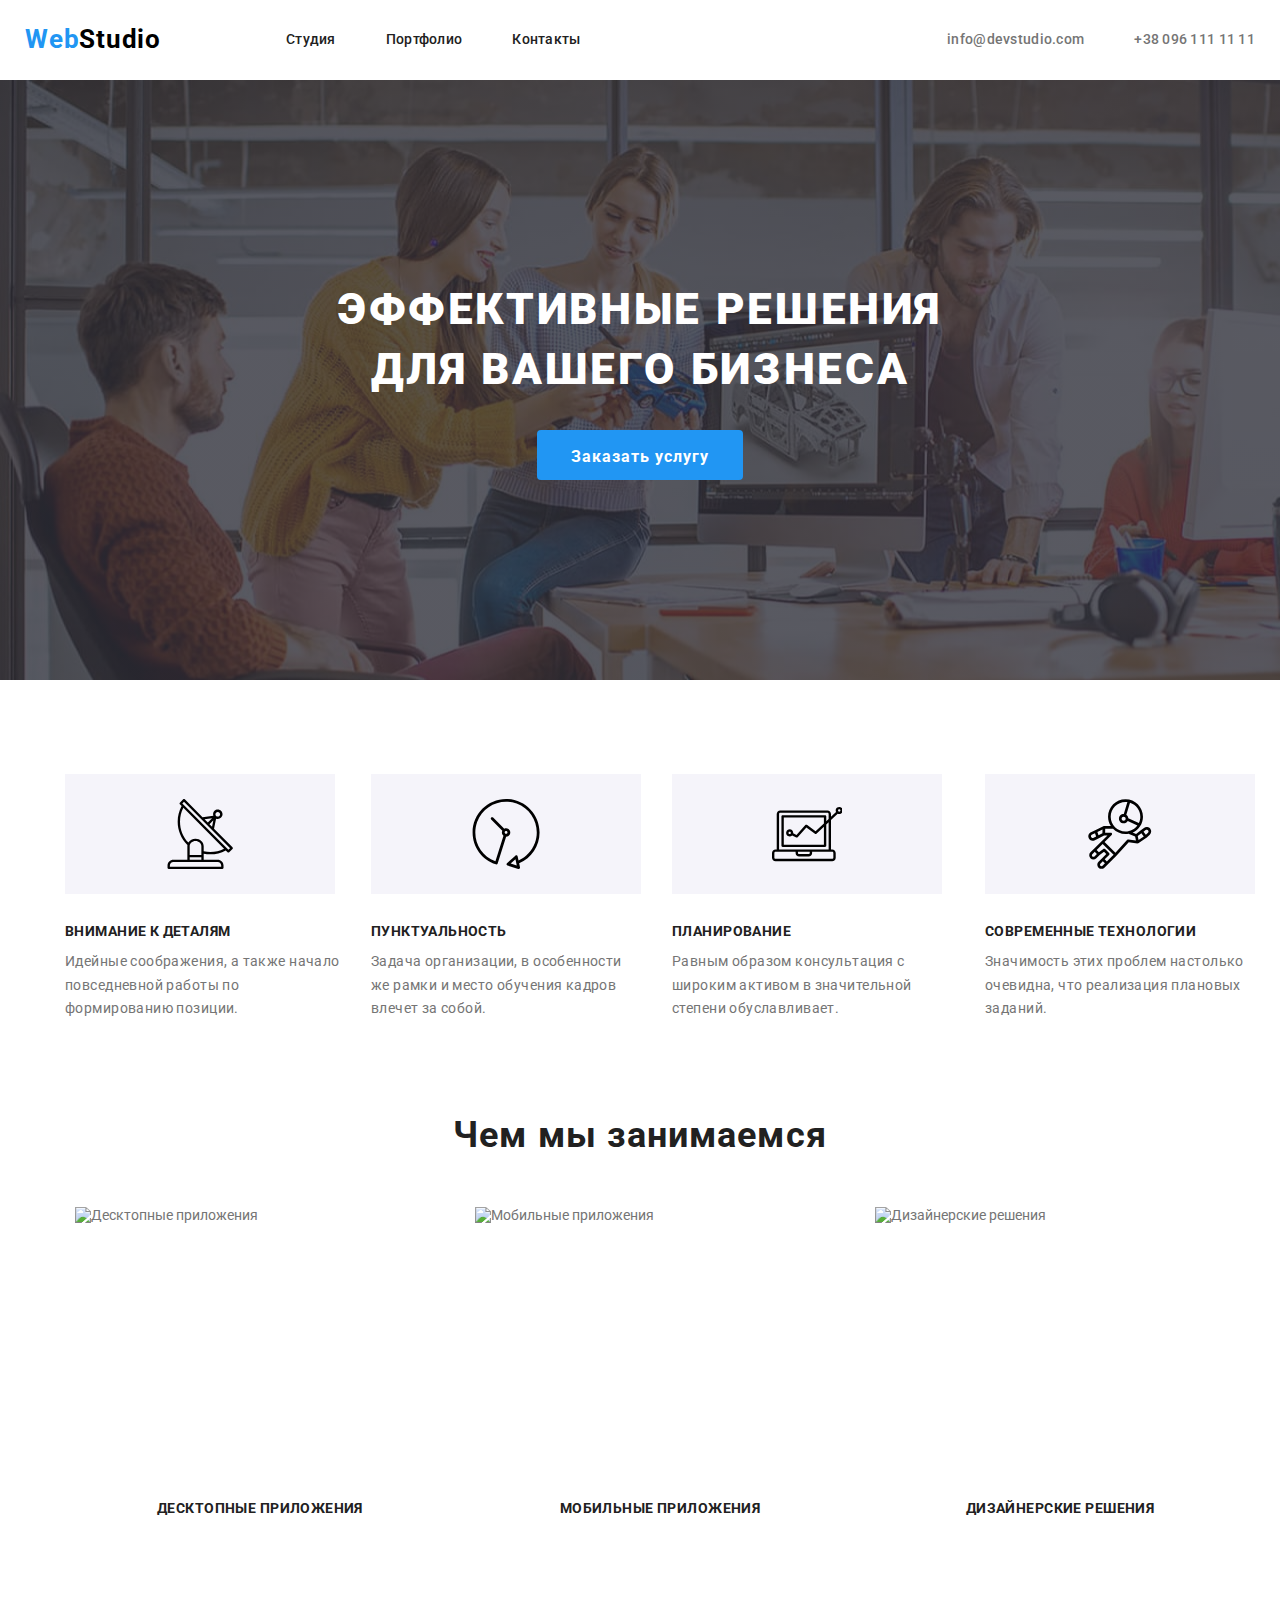
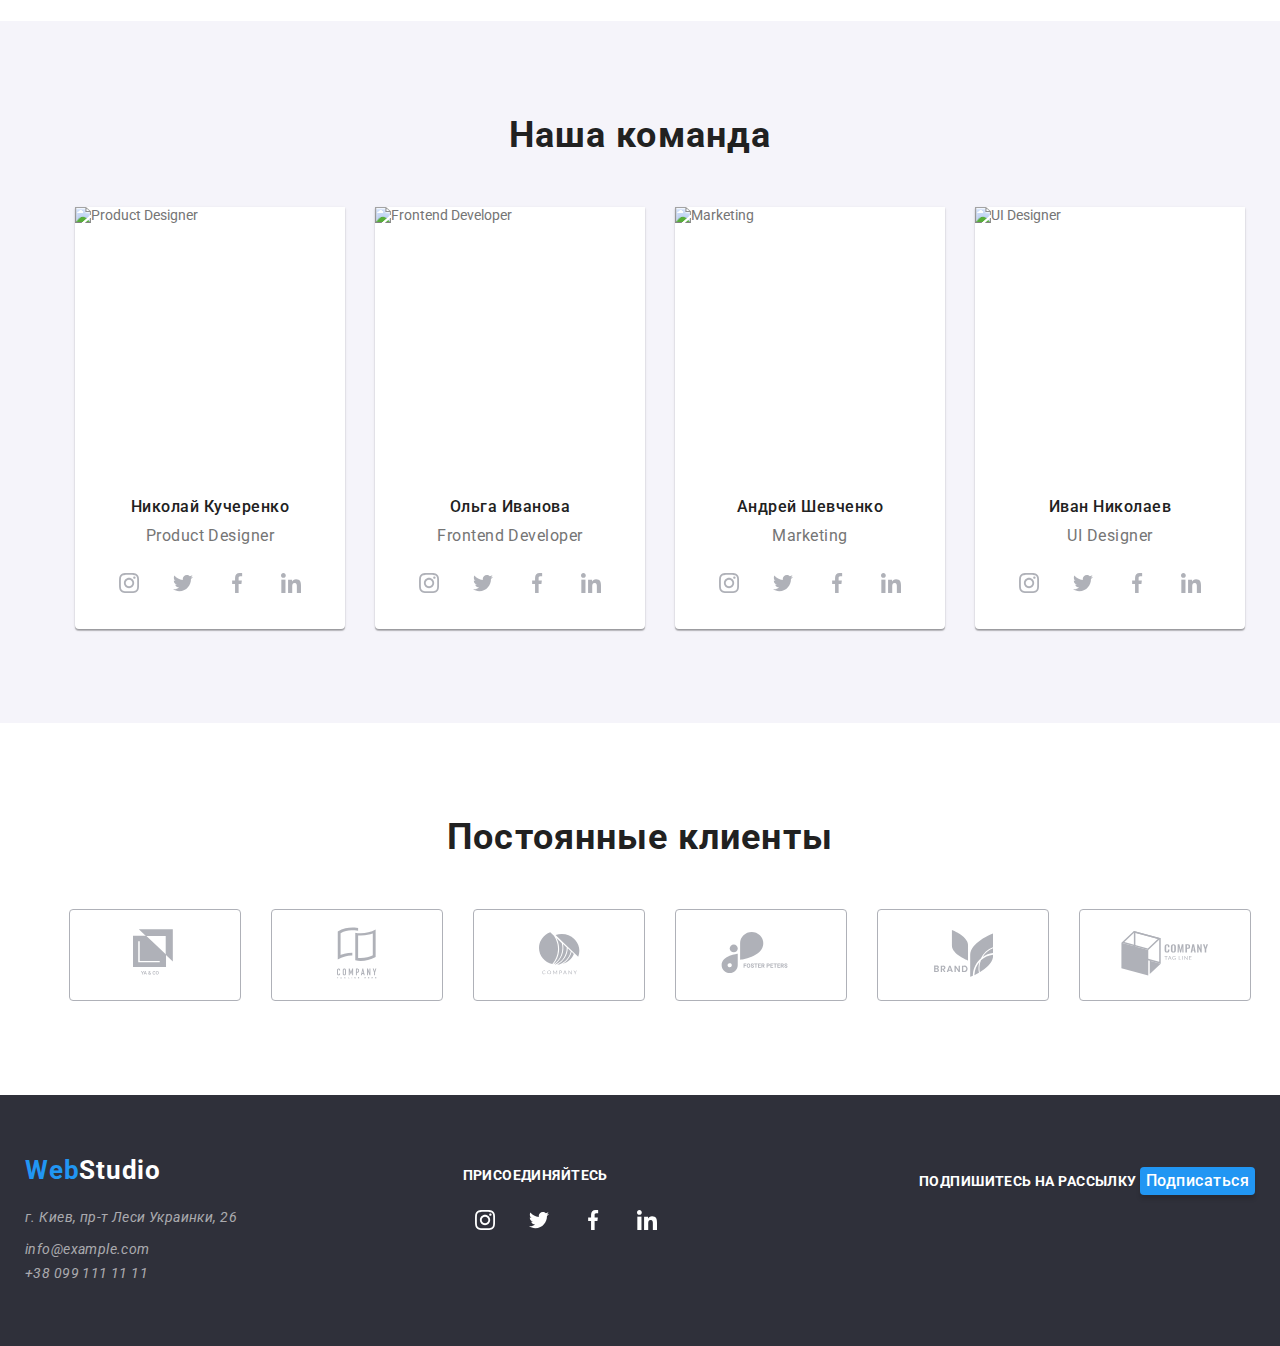
==== commit 06f3e456: "следано соцсети в футере" ====
--- a/index.html
+++ b/index.html
@@ -112,7 +112,7 @@
             </li>
             <li class="icon"> <a  class="team-icon-social-list link" href=""> 
                 <svg class="team-icon-list-svg">
-                <use href="./images/sprite.svg#icon-twit1"></use> </svg></a>             </svg></a>
+                <use href="./images/sprite.svg#icon-twit1"></use> </svg></a>
             </li>
             <li class="icon"> <a class="team-icon-social-list link" href=""> 
                 <svg class="team-icon-list-svg">
@@ -135,7 +135,7 @@
             </li>
             <li class="icon"> <a  class="team-icon-social-list link" href=""> 
                 <svg class="team-icon-list-svg">
-                <use href="./images/sprite.svg#icon-twit1"></use> </svg></a>             </svg></a>
+                <use href="./images/sprite.svg#icon-twit1"></use> </svg></a>
             </li>
             <li class="icon"> <a class="team-icon-social-list link" href=""> 
                 <svg class="team-icon-list-svg">
@@ -158,7 +158,7 @@
             </li>
             <li class="icon"> <a  class="team-icon-social-list link" href=""> 
                 <svg class="team-icon-list-svg">
-                <use href="./images/sprite.svg#icon-twit1"></use> </svg></a>             </svg></a>
+                <use href="./images/sprite.svg#icon-twit1"></use> </svg></a>
             </li>
             <li class="icon"> <a class="team-icon-social-list link" href=""> 
                 <svg class="team-icon-list-svg">
@@ -181,7 +181,7 @@
             </li>
             <li class="icon"> <a  class="team-icon-social-list link" href=""> 
                 <svg class="team-icon-list-svg">
-                <use href="./images/sprite.svg#icon-twit1"></use> </svg></a>             </svg></a>
+                <use href="./images/sprite.svg#icon-twit1"></use> </svg></a>
             </li>
             <li class="icon"> <a class="team-icon-social-list link" href=""> 
                 <svg class="team-icon-list-svg">
@@ -201,27 +201,27 @@
     <h2 class="section-subtitle">Постоянные клиенты</h2>
     <ul class="our-clients list">
         <li class="client-icon speciality">
-            <a href=""><svg width="44" height="49">
+            <a class="client-icon-item" href=""><svg class="client-icon-item-svg" width="44" height="49">
                 <use href="./images/sprite.svg#icon-logo1"></use></svg></a>
         </li>
         <li class="client-icon speciality">
-            <a href=""><svg width="44" height="49">
+            <a class="client-icon-item" href=""><svg class="client-icon-item-svg" width="40" height="52">
                 <use href="./images/sprite.svg#icon-logo2"></use></svg></a>
         </li>
         <li class="client-icon speciality">
-            <a href=""><svg width="44" height="49">
+            <a class="client-icon-item" href=""><svg class="client-icon-item-svg" width="41" height="43">
                 <use href="./images/sprite.svg#icon-logo3"></use></svg></a>
         </li>
         <li class="client-icon speciality">
-            <a href=""><svg width="44" height="49">
+            <a class="client-icon-item" href=""><svg class="client-icon-item-svg" width="80" height="42">
                 <use href="./images/sprite.svg#icon-logo4"></use></svg></a>
         </li>
         <li class="client-icon speciality">
-            <a href=""><svg width="44" height="49">
+            <a class="client-icon-item" href=""><svg class="client-icon-item-svg" width="59" height="47">
                 <use href="./images/sprite.svg#icon-logo5"></use></svg></a>
         </li>
         <li class="client-icon speciality">
-            <a href=""><svg width="44" height="49">
+            <a class="client-icon-item" href=""><svg class="client-icon-item-svg" width="88" height="45">
                 <use href="./images/sprite.svg#icon-logo6"></use></svg></a>
         </li>
     </ul>
@@ -244,16 +244,20 @@
 <b class="footer-subtitle">ПРИСОЕДИНЯЙТЕСЬ</b>
         <ul class="footer-icons list">
     <li class="footer-icons-label"> 
-     <a href=""><img src="./images/instagram-f.svg" alt="Instagram logo"/> </a>
-    </li>
-    <li class="footer-icons-label"> 
-        <a  href=""> <img src="./images/twitter-f.svg" alt="Twitter logo"/> </a>
-    </li>
-    <li class="footer-icons-label"> 
-        <a  href=""> <img src="./images/facebook-f.svg" alt="Facebook logo"/> </a>
-    </li>
-    <li class="footer-icons-label"> 
-        <a  href=""> <img src="./images/linkedin-f.svg" alt="Linkedin logo"/> </a>
+     <a class="footer-icon-list" href=""><svg class="footer-icon-list-svg">
+        <use href="./images/sprite.svg#icon-instagram-f"></use></svg></a>
+             </li>
+    <li class="footer-icons-label"> 
+        <a class="footer-icon-list" href=""> <svg class="footer-icon-list-svg">
+            <use href="./images/sprite.svg#icon-twitter-f"></use></svg></a>
+    </li>
+    <li class="footer-icons-label"> 
+        <a class="footer-icon-list" href=""> <svg class="footer-icon-list-svg">
+            <use href="./images/sprite.svg#icon-facebook-f"></use></svg></a>
+    </li>
+    <li class="footer-icons-label"> 
+        <a class="footer-icon-list" href=""> <svg class="footer-icon-list-svg">
+            <use href="./images/sprite.svg#icon-linkedin-f"></use></svg></a>
     </li>
 </ul>
 </div>
--- a/CSS/styles.css
+++ b/CSS/styles.css
@@ -103,7 +103,7 @@
      rgba(47, 48, 58, 0.8)
      ), url(../images/Header-img.jpg);
     background-repeat: no-repeat;
-   background-size: 1600px 600px;
+   background-size: cover;
     padding-top: 200px;
     padding-bottom: 200px;
 }
@@ -153,6 +153,7 @@
     justify-content: center;
     margin-top: 0px;
     margin-bottom: 0px;
+    margin-left: 0px;
     }
 .speciality:not(:last-child) {
     margin-right: 30px;}
@@ -161,6 +162,7 @@
 display: flex;
 justify-content: center;
 align-items: center;
+margin: 0px;
 margin-bottom: 30px;
 width: 70px;
 height: 70px;
@@ -169,8 +171,7 @@
 padding-top: 25px;
 padding-bottom: 25px;
 background: #F5F4FA;
-border-color: transparent;
-border-radius: 4px;
+
 }    
 .subtitle, .subtitle-box, .footer-subtitle {
 font-weight: bold;
@@ -179,9 +180,6 @@
 letter-spacing: 0.03em;
 text-transform: uppercase;
 color: var(--title-light-theme-color)
-}
-.features {
-    width: 270px;
 }
 .doing-list {
     display: flex;
@@ -308,6 +306,12 @@
 .client-icon:hover,
 .client-icon:focus {
     border-color: var(--aksent-color);
+}
+.client-icon-item-svg {
+    fill: #AFB1B8;
+}
+.client-icon:hover .client-icon-item-svg {
+    fill: var(--aksent-color);
 }
 .footer {
     background: #2F303A;   
@@ -375,6 +379,20 @@
     }
 .footer-icons-label:not(:last-child) {
     margin-right: 10px;}
+ .footer-icon-list  {
+    display: flex;
+    justify-content: center;
+    align-items: center;
+    width: 44px;
+    height: 44px;
+    border-radius: 50%;
+}
+.footer-icon-list:hover {
+    background-color: var(--aksent-color);}
+.footer-icon-list-svg {
+    width: 20px;
+    height: 20px;
+}
 
 .footer-button {
 font-weight: 500;
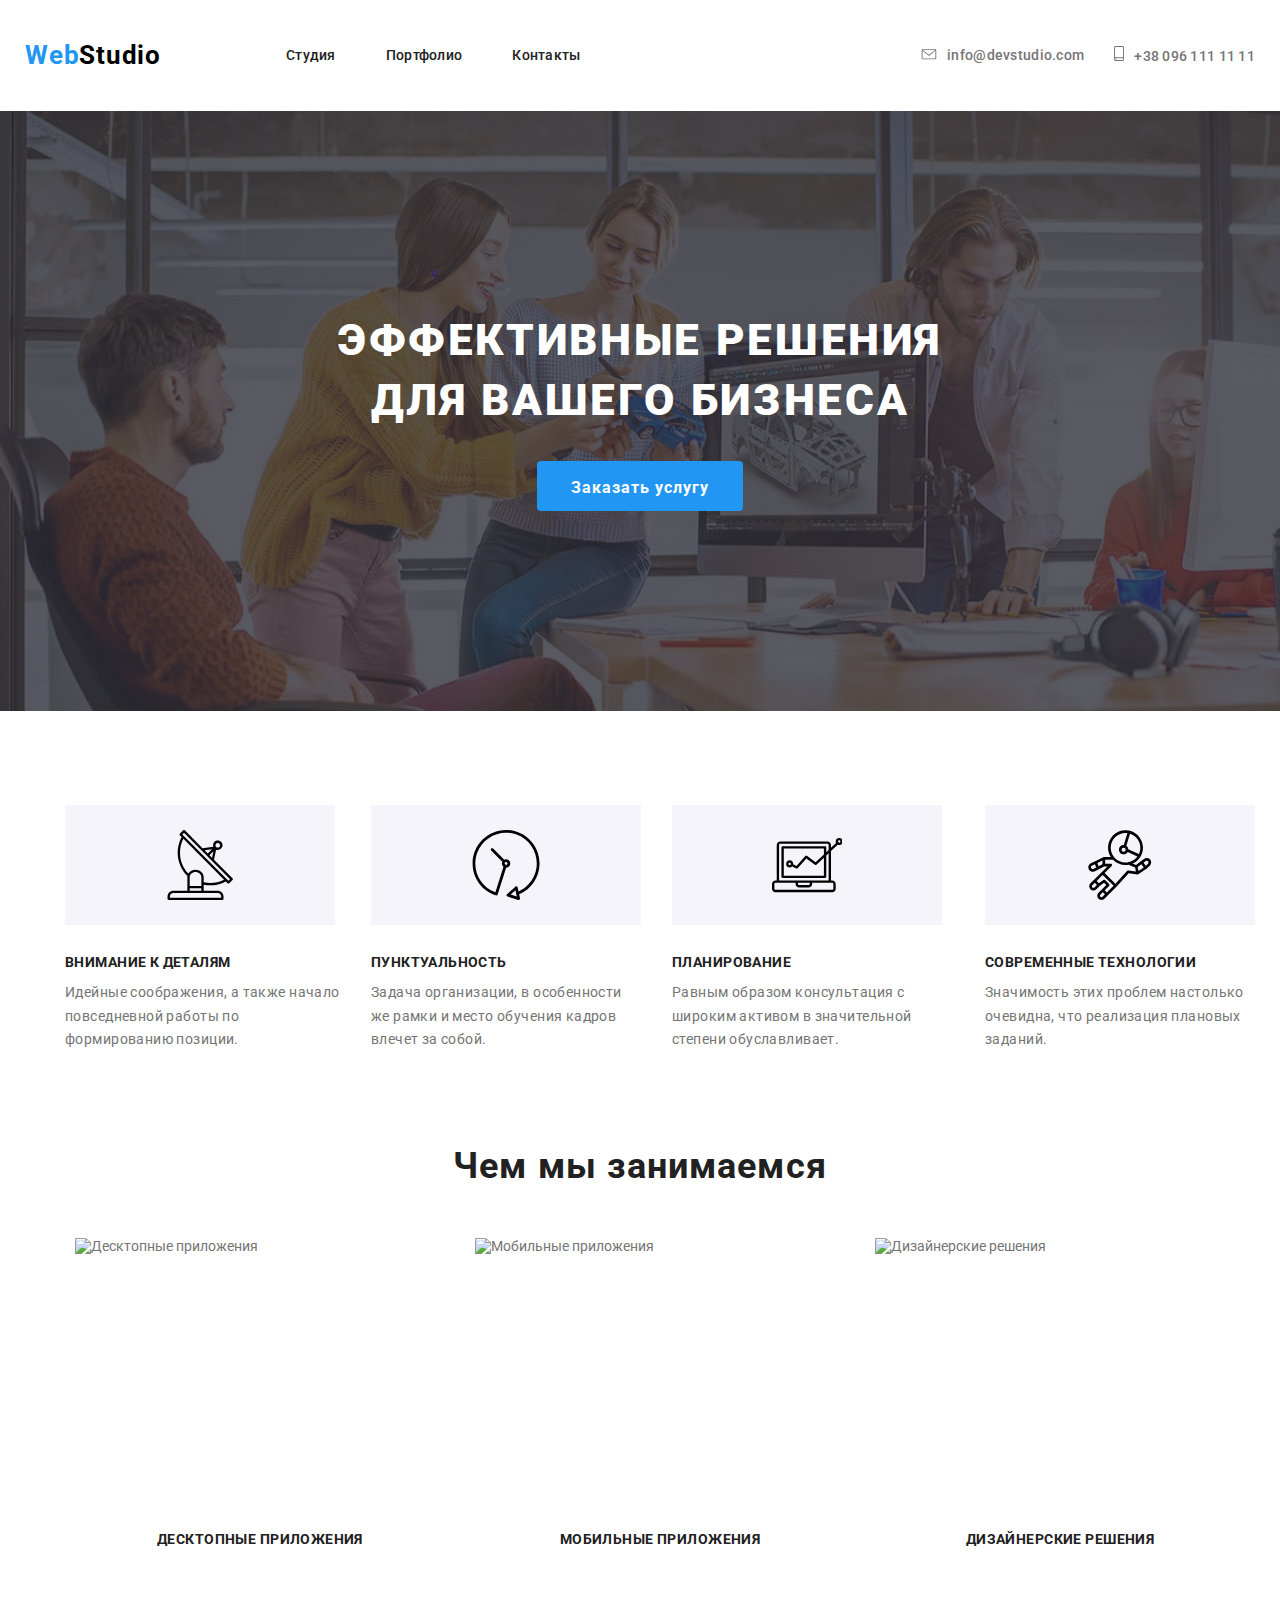
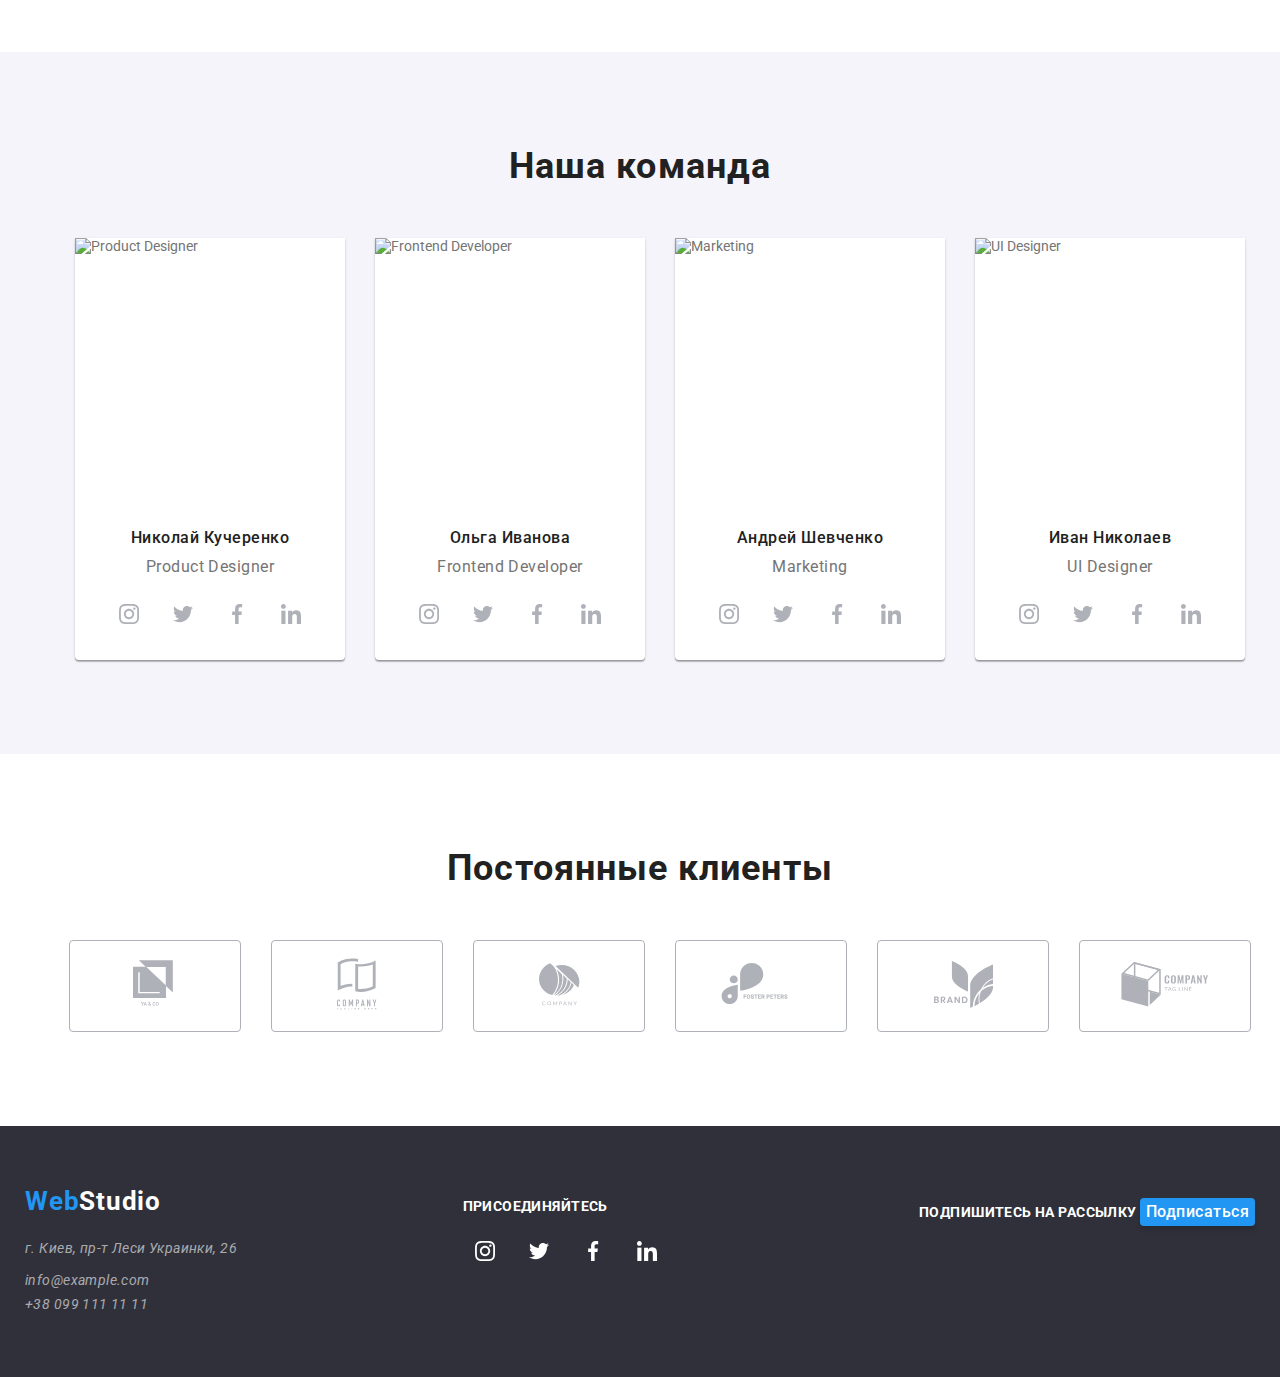
==== commit 244cf1fa: "поставлены иконки на адрес" ====
--- a/index.html
+++ b/index.html
@@ -25,8 +25,12 @@
     </ul>
 </nav>
     <ul class="header-address list">
-        <li> <a class="header-mailto link" href="mailto:info@devstudio.com">info@devstudio.com</a> </li>
-        <li> <a class="header-tel link" href="tel:+380961111111">+38 096 111 11 11</a> </li>
+        <li class="header-address-list">
+            <a class="header-mailto link" href="mailto:info@devstudio.com"> 
+            <svg class="header-address-list-svg" width="16" height="11"><use href="./images/sprite.svg#icon-envelope" ></use></svg>info@devstudio.com</a> </li>
+        <li class="header-address-list">
+            <a class="header-tel link" href="tel:+380961111111"> 
+            <svg class="header-address-list-svg" width="10" height="15"><use href="./images/sprite.svg#icon-smartphone" ></use></svg>+38 096 111 11 11</a> </li>
     </ul>
     </div>
 </header>
--- a/CSS/styles.css
+++ b/CSS/styles.css
@@ -47,11 +47,10 @@
     justify-content: space-between;
 }
 .header-address {
-    display: flex;}
-.header-mailto, .header-tel {
+    display: flex;
     padding-top: 32px;
-    padding-bottom: 32px;
-}
+    padding-bottom: 32px;}
+
 .header-mailto {
     margin-right: 50px;
 }
@@ -82,22 +81,37 @@
 .navigation-link:focus {
     color: var(--aksent-color);
 }
-.header-address {
-    margin-top: 0px;
-    margin-bottom: 0px;
+.header-address .header-address-list{
+    display: flex;
+    align-items: center;
+    margin-top: 0px;
+    margin-bottom: 0px;
+    padding-top: 0px;
+    padding-bottom: 0px;
+}
+.header-address-list-svg {
+    margin-right: 10px;
+    fill: #757575;
+}
+.header-mailto {
+    margin-right: 30px;
 }
 .header-mailto,.header-tel {
     color: var(--main-text-color);
     }
-.header-mailto:hover, 
-.header-mailto:focus {
-color: var(--aksent-color);
-}
-.header-tel:hover, 
-.header-tel:focus {
-color: var(--aksent-color);
-}
-.hero {
+.header-mailto:hover {
+    color: var(--aksent-color);
+}
+.header-mailto:hover .header-address-list-svg{
+    fill: var(--aksent-color);
+}
+.header-tel:hover {
+    color: var(--aksent-color);
+}
+.header-tel:hover .header-address-list-svg{
+    fill: var(--aksent-color);
+}
+    .hero {
     display: flex;
     background-image: linear-gradient(rgba(47, 48, 58, 0.8),
      rgba(47, 48, 58, 0.8)
